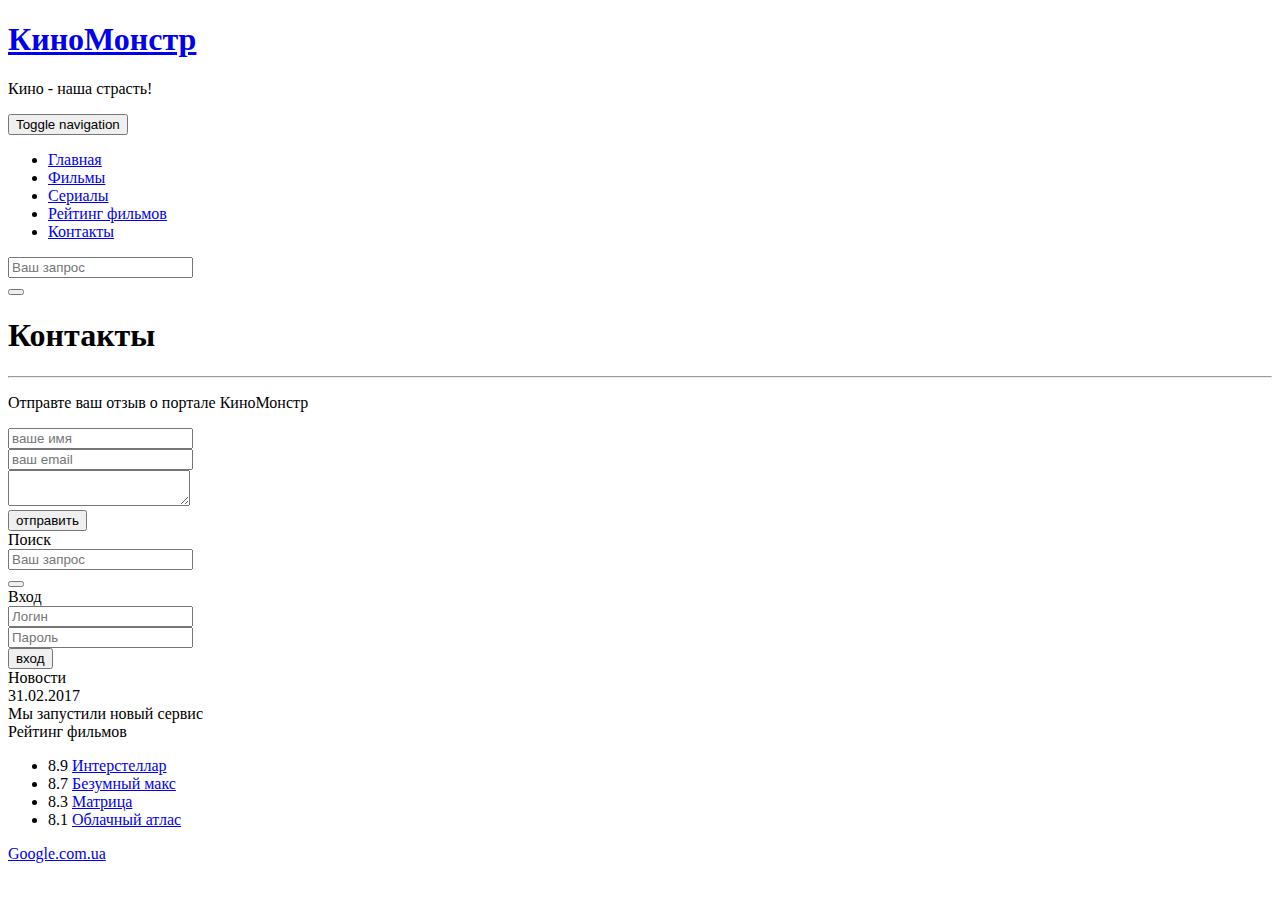
==== contact.html @ 78ebc1b7 "Add files via upload" ====
<!DOCTYPE html>
<html lang="ru">
  <head>
    <meta charset="utf-8">
    <meta http-equiv="X-UA-Compatible" content="IE=edge">
    <meta name="viewport" content="width=device-width, initial-scale=1">
    <!-- The above 3 meta tags *must* come first in the head; any other head content must come *after* these tags -->
    <title>Киномонстр Bootstrape</title>

    <!-- Bootstrap -->
    <link href="assets/css/bootstrap.min.css" rel="stylesheet">

              <!--Main style -->

    <link href="assets/css/style.css" rel="stylesheet">

    <!-- HTML5 shim and Respond.js for IE8 support of HTML5 elements and media queries -->
    <!-- WARNING: Respond.js doesn't work if you view the page via file:// -->
    <!--[if lt IE 9]>
      <script src="https://oss.maxcdn.com/html5shiv/3.7.3/html5shiv.min.js"></script>
      <script src="https://oss.maxcdn.com/respond/1.4.2/respond.min.js"></script>
    <![endif]-->
  </head>
  <body>
  

    <div class="container-fluid">
          <div class='row'>
            
            <nav role='navigation' class="navbar navbar-inverse">
              <div class="container">

                <div class="nav-header header">
                  
                  <div class="container">
                    <div class="row">

                      <div class="col-lg-12">
                        <h1><a href="#">КиноМонстр</a></h1>
                        <p>Кино - наша страсть!</p>
                      </div>
                      
                    </div>
                  </div>


                  <button type="button" data-target='#navbarCollapse' data-toggle='collapse' class="navbar-toggle">
                    
                    <span class="sr-only">Toggle navigation</span>
                    <span class="icon-bar"></span>
                    <span class="icon-bar"></span>
                    <span class="icon-bar"></span>

                  </button>

                </div>
                
                <div id="navbarCollapse" class="collapse navbar-collapse navbar-right">
                  
                  <ul class="nav nav-pills">
                    <li><a href="index.html">Главная</a></li>
                    <li><a href="films.html">Фильмы</a></li>
                    <li><a href="#">Сериалы</a></li>
                    <li><a href="rating.html">Рейтинг фильмов</a></li>
                    <li  class="active"><a href="#">Контакты</a></li>
                  </ul>

                </div>

              </div>
            </nav>

          </div>
    </div>

    <div class="wrapper">
      
      <div class="container">
        
        <div class="row">
          
          <div class="col-lg-9 col-lg-push-3">

                       <form role='search' class="visible-xs">
                          <div class="form-group">
                            <div class="input-group">
                              <input type="search" class='form-control input-lg' placeholder="Ваш запрос">
                                    <div class="input-group-btn">
                                 <button class="btn btn-default btn-lg" type="submit"><i class="glyphicon glyphicon-search"></i></button>
                                </div>
                            </div>
                          </div>
                        </form>

                        <h1>Контакты</h1>
                        <hr>
                        <p>Отправте ваш отзыв о портале КиноМонстр</p>

                          <form>
                            <div class="form-croup">
                              <input type="text" placeholder="ваше имя" class="form-control input-lg">                              
                            </div>                        
                             <div class="form-croup">
                              <input type="text" placeholder="ваш email" class="form-control input-lg">                              
                            </div>

                            <div class="form-croup">
                              <textarea class="form-control"></textarea>                            
                            </div>
                            <button class="btn btn-lg btn-warning pull-right">отправить</button>
                          </form>

                          <div class="margin-8"></div>

                          


          </div>


          <div class="col-lg-3 col-lg-pull-9">
            
            <div class="panel panel-info hidden-xs">              
                      <div class="panel-heading"><div class="sidebar-header">Поиск</div></div>
                      <div class="panel-body">
                        <form role='search'>
                          <div class="form-group">
                            <div class="input-group">              
                              <input type="search" class='form-control input-lg' placeholder="Ваш запрос">
                                    <div class="input-group-btn">
                                 <button class="btn btn-default btn-lg" type="submit"><i class="glyphicon glyphicon-search"></i></button>
                                </div>
                            </div>
                          </div>
                        </form>
                      </div>
                    </div>

                      <div class="panel panel-info">              
                      <div class="panel-heading"><div class="sidebar-header">Вход</div></div>
                      <div class="panel-body">
                          <form role='form'>
                            <div class="form-group">
                              <input type="text" class="form-control input-lg" placeholder="Логин">
                            </div>
                            <div class="form-group">
                              <input type="password" class="form-control input-lg" placeholder="Пароль">
                            </div>
                            <button type="submit" class="btn btn-warning pull-right">вход</button>
                          </form>
                      </div>
                      </div>

                       <div class="panel panel-info">              
                      <div class="panel-heading"><div class="sidebar-header">Новости</div></div>
                      <div class="panel-body">
                        31.02.2017
                        <br>
                        Мы запустили новый сервис
                         
                      </div>
                      </div>

                       <div class="panel panel-info">              
                      <div class="panel-heading"><div class="sidebar-header">Рейтинг фильмов</div></div>
                      <div class="panel-body">
                          <ul class="list-group">
                            <li class="list-group-item list-group-warning">
                              <span class="badge">8.9</span>
                              <a href="show.html">Интерстеллар</a>
                            </li>
                            <li class="list-group-item list-group-warning">
                              <span class="badge">8.7</span>
                              <a href="#">Безумный макс</a>
                            </li>
                            <li class="list-group-item list-group-warning">
                              <span class="badge">8.3</span>
                              <a href="#">Матрица</a>
                            </li>
                            <li class="list-group-item list-group-warning">
                              <span class="badge">8.1</span>
                              <a href="#">Облачный атлас</a>
                            </li>




                          </ul>
                      </div>
                      </div>



          </div>


        </div>

      </div>

      <div class="clear"></div>

    </div>



    <footer>
      
      <div class="container">
        <p class="text-center"><a href="http://google.com.ua">Google.com.ua</a></p>
      </div>

    </footer>


    <!-- jQuery (necessary for Bootstrap's JavaScript plugins) -->
    <script src="https://ajax.googleapis.com/ajax/libs/jquery/1.12.4/jquery.min.js"></script>
    <!-- Include all compiled plugins (below), or include individual files as needed -->
    <script src="assets/js/bootstrap.min.js"></script>
  </body>
</html>
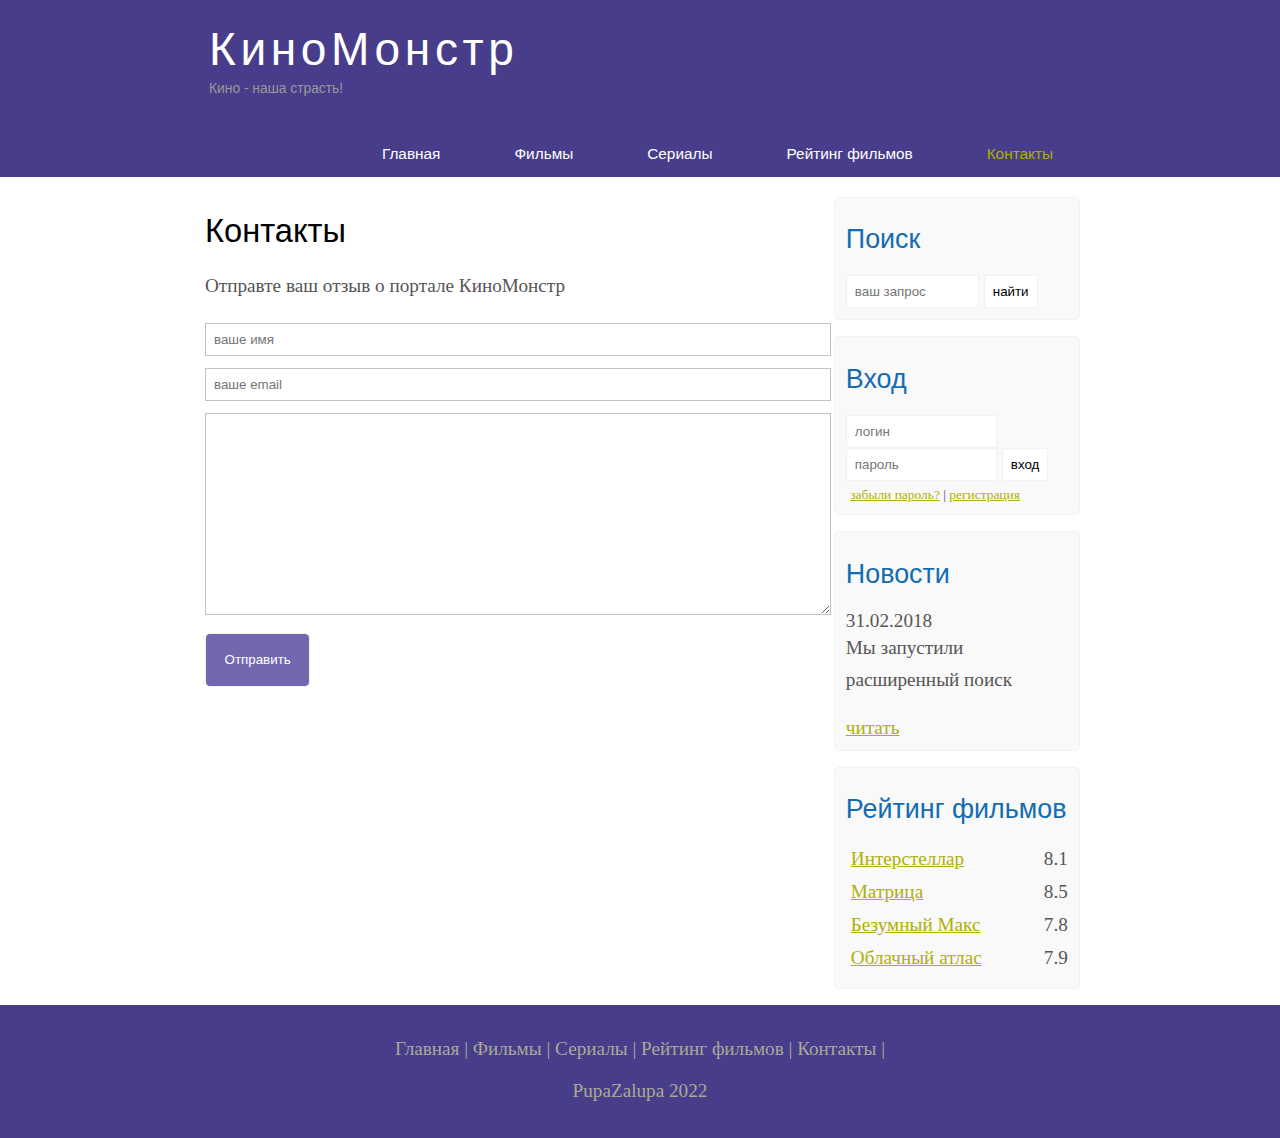
==== commit 84d557e8: "Add files via upload" ====
--- a/contact.html
+++ b/contact.html
@@ -1,221 +1,120 @@
 <!DOCTYPE html>
-<html lang="ru">
-  <head>
-    <meta charset="utf-8">
-    <meta http-equiv="X-UA-Compatible" content="IE=edge">
-    <meta name="viewport" content="width=device-width, initial-scale=1">
-    <!-- The above 3 meta tags *must* come first in the head; any other head content must come *after* these tags -->
-    <title>Киномонстр Bootstrape</title>
+<html lang="en">
+<head>
+	<meta charset="UTF-8">
+	<meta name="viewport" content="width=device-width, initial-scale=1.0">
+	<title>Document</title>
+	<meta name="description" content="Киномонстер - это портал о кино">
+	<meta name="keywords" content="фильмы, фильмы онлайн, hd">
+	<link rel="stylesheet" type="text/css" href="style.css"> 
+</head>
+<body>
+	
+	<div class="main">
 
-    <!-- Bootstrap -->
-    <link href="assets/css/bootstrap.min.css" rel="stylesheet">
+		<div class="header">
+			<div class="logo">
+				<div class="logo_text">
+					<h1><a href="/">КиноМонстр</a></h1>
+					<h2>Кино - наша страсть!</h2>
+					
+				</div>
+				
+			</div>
 
-              <!--Main style -->
+			<div class="menubar">
 
-    <link href="assets/css/style.css" rel="stylesheet">
+				<ul class="menu">
+					<li><a href="index.html">Главная</a></li>
+					<li><a href="films.html">Фильмы</a></li>
+					<li><a href="#">Сериалы</a></li>
+					<li><a href="rating.html">Рейтинг фильмов</a></li>
+					<li class="selected"><a href="#">Контакты</a></li>
+					
+				</ul>
+			</div>
+			
+		</div>
+		
+		<div class="site_content">
+			
+			<div class="sidebar_container">
+				
+				<div class="sidebar">
+					<h2>Поиск</h2>
+					<form method="post" action="#" id="search_form">
+						<input type="search" name="search_field" placeholder="ваш запрос">
+						<input type="submit" class="btn" value="найти">
+					</form>
+				</div>
+				<div class="sidebar">
+					<h2>Вход</h2>
+					<form method="post" action="#" id="login">
+						<input type="text" name="login_field" placeholder="логин">
+						<input type="password" name="password_field" placeholder="пароль">
+						<input type="submit" class='btn' value="вход">
+						<div class="lables_passreg_text">
+							<span><a href="#">забыли пароль?</a></span> | <span><a href="#">регистрация</a></span>
+						</div>
+						
+					</form>
+				</div>
 
-    <!-- HTML5 shim and Respond.js for IE8 support of HTML5 elements and media queries -->
-    <!-- WARNING: Respond.js doesn't work if you view the page via file:// -->
-    <!--[if lt IE 9]>
-      <script src="https://oss.maxcdn.com/html5shiv/3.7.3/html5shiv.min.js"></script>
-      <script src="https://oss.maxcdn.com/respond/1.4.2/respond.min.js"></script>
-    <![endif]-->
-  </head>
-  <body>
-  
+				<div class="sidebar">
+					<h2>Новости</h2>
+					<span>31.02.2018</span>
+					<p>Мы запустили расширенный поиск</p>
+					<a href="#">читать</a>
+				</div>
 
-    <div class="container-fluid">
-          <div class='row'>
-            
-            <nav role='navigation' class="navbar navbar-inverse">
-              <div class="container">
+				<div class="sidebar">
+					<h2>Рейтинг фильмов</h2>
+					<ul>
+						<li><a href="show.html">Интерстеллар</a><span class="raiting_sidebar">8.1</span></li>
+						<li><a href="#">Матрица</a><span class="raiting_sidebar">8.5</span></li>
+						<li><a href="#">Безумный Макс</a><span class="raiting_sidebar">7.8</span></li>
+						<li><a href="#">Облачный атлас</a><span class="raiting_sidebar">7.9</span></li>
+					</ul>
+				</div>
 
-                <div class="nav-header header">
-                  
-                  <div class="container">
-                    <div class="row">
+			</div>
 
-                      <div class="col-lg-12">
-                        <h1><a href="#">КиноМонстр</a></h1>
-                        <p>Кино - наша страсть!</p>
-                      </div>
-                      
-                    </div>
-                  </div>
+			<div class="content">
+				
+				<h1>Контакты</h1>
+
+				<p>Отправте ваш отзыв о портале КиноМонстр</p>
+		
 
 
-                  <button type="button" data-target='#navbarCollapse' data-toggle='collapse' class="navbar-toggle">
-                    
-                    <span class="sr-only">Toggle navigation</span>
-                    <span class="icon-bar"></span>
-                    <span class="icon-bar"></span>
-                    <span class="icon-bar"></span>
+				<div class="send">
+					
+					<form method="post" action="#" id="review">
+						
+						<input type="text" name="review_name" placeholder="ваше имя">
+						<input type="text" name="review_name" placeholder="ваше email">
+						<textarea name='review_text'></textarea>
+						<input type="submit" value="Отправить">
 
-                  </button>
+					</form>
 
-                </div>
-                
-                <div id="navbarCollapse" class="collapse navbar-collapse navbar-right">
-                  
-                  <ul class="nav nav-pills">
-                    <li><a href="index.html">Главная</a></li>
-                    <li><a href="films.html">Фильмы</a></li>
-                    <li><a href="#">Сериалы</a></li>
-                    <li><a href="rating.html">Рейтинг фильмов</a></li>
-                    <li  class="active"><a href="#">Контакты</a></li>
-                  </ul>
+				</div>
 
-                </div>
+			</div>
 
-              </div>
-            </nav>
+		</div>
 
-          </div>
-    </div>
+			<div class="footer">
+				<p>
+					<a href="index.html">Главная</a> | 
+					<a href="films.html">Фильмы</a> | 
+					<a href="#">Сериалы</a> | 
+					<a href="rating.html">Рейтинг фильмов</a> | 
+					<a href="#">Контакты</a> | 
+				</p>
+				<p>PupaZalupa 2022</p>
+			</div>
+	</div>
 
-    <div class="wrapper">
-      
-      <div class="container">
-        
-        <div class="row">
-          
-          <div class="col-lg-9 col-lg-push-3">
-
-                       <form role='search' class="visible-xs">
-                          <div class="form-group">
-                            <div class="input-group">
-                              <input type="search" class='form-control input-lg' placeholder="Ваш запрос">
-                                    <div class="input-group-btn">
-                                 <button class="btn btn-default btn-lg" type="submit"><i class="glyphicon glyphicon-search"></i></button>
-                                </div>
-                            </div>
-                          </div>
-                        </form>
-
-                        <h1>Контакты</h1>
-                        <hr>
-                        <p>Отправте ваш отзыв о портале КиноМонстр</p>
-
-                          <form>
-                            <div class="form-croup">
-                              <input type="text" placeholder="ваше имя" class="form-control input-lg">                              
-                            </div>                        
-                             <div class="form-croup">
-                              <input type="text" placeholder="ваш email" class="form-control input-lg">                              
-                            </div>
-
-                            <div class="form-croup">
-                              <textarea class="form-control"></textarea>                            
-                            </div>
-                            <button class="btn btn-lg btn-warning pull-right">отправить</button>
-                          </form>
-
-                          <div class="margin-8"></div>
-
-                          
-
-
-          </div>
-
-
-          <div class="col-lg-3 col-lg-pull-9">
-            
-            <div class="panel panel-info hidden-xs">              
-                      <div class="panel-heading"><div class="sidebar-header">Поиск</div></div>
-                      <div class="panel-body">
-                        <form role='search'>
-                          <div class="form-group">
-                            <div class="input-group">              
-                              <input type="search" class='form-control input-lg' placeholder="Ваш запрос">
-                                    <div class="input-group-btn">
-                                 <button class="btn btn-default btn-lg" type="submit"><i class="glyphicon glyphicon-search"></i></button>
-                                </div>
-                            </div>
-                          </div>
-                        </form>
-                      </div>
-                    </div>
-
-                      <div class="panel panel-info">              
-                      <div class="panel-heading"><div class="sidebar-header">Вход</div></div>
-                      <div class="panel-body">
-                          <form role='form'>
-                            <div class="form-group">
-                              <input type="text" class="form-control input-lg" placeholder="Логин">
-                            </div>
-                            <div class="form-group">
-                              <input type="password" class="form-control input-lg" placeholder="Пароль">
-                            </div>
-                            <button type="submit" class="btn btn-warning pull-right">вход</button>
-                          </form>
-                      </div>
-                      </div>
-
-                       <div class="panel panel-info">              
-                      <div class="panel-heading"><div class="sidebar-header">Новости</div></div>
-                      <div class="panel-body">
-                        31.02.2017
-                        <br>
-                        Мы запустили новый сервис
-                         
-                      </div>
-                      </div>
-
-                       <div class="panel panel-info">              
-                      <div class="panel-heading"><div class="sidebar-header">Рейтинг фильмов</div></div>
-                      <div class="panel-body">
-                          <ul class="list-group">
-                            <li class="list-group-item list-group-warning">
-                              <span class="badge">8.9</span>
-                              <a href="show.html">Интерстеллар</a>
-                            </li>
-                            <li class="list-group-item list-group-warning">
-                              <span class="badge">8.7</span>
-                              <a href="#">Безумный макс</a>
-                            </li>
-                            <li class="list-group-item list-group-warning">
-                              <span class="badge">8.3</span>
-                              <a href="#">Матрица</a>
-                            </li>
-                            <li class="list-group-item list-group-warning">
-                              <span class="badge">8.1</span>
-                              <a href="#">Облачный атлас</a>
-                            </li>
-
-
-
-
-                          </ul>
-                      </div>
-                      </div>
-
-
-
-          </div>
-
-
-        </div>
-
-      </div>
-
-      <div class="clear"></div>
-
-    </div>
-
-
-
-    <footer>
-      
-      <div class="container">
-        <p class="text-center"><a href="http://google.com.ua">Google.com.ua</a></p>
-      </div>
-
-    </footer>
-
-
-    <!-- jQuery (necessary for Bootstrap's JavaScript plugins) -->
-    <script src="https://ajax.googleapis.com/ajax/libs/jquery/1.12.4/jquery.min.js"></script>
-    <!-- Include all compiled plugins (below), or include individual files as needed -->
-    <script src="assets/js/bootstrap.min.js"></script>
-  </body>
+</body>
 </html>--- a/style.css
+++ b/style.css
@@ -0,0 +1,520 @@
+*{
+	margin: 0;
+	padding: 0;
+}
+
+body {
+	font-size: 1.2em;
+	background-color: #fff;
+	color: #555;
+}
+
+p {
+	padding: 0 0 20px 0;
+	line-height: 1.7em;
+}
+
+input[type='text'], input[type='password'], input[type='search'] {
+	color: #5d5d5d;
+	width: 60%;
+	padding: 8px;
+
+}
+
+input, textarea {
+	outline: none;
+	border: none;
+	border: solid 1px #f2f2f2;
+}
+
+h1, h2 {
+	font: normal 170% 'century gothic', arial;
+	margin: 0 0 15px 0;
+	padding: 15px 0 5px 0;
+	color: #000;
+}
+
+h2 {
+	font-size: 140%;
+}
+
+a, a:hover {
+	outline: none;
+	text-decoration: underline;
+	color: #aeb002;
+}
+
+ul {
+	margin: 2px 0 22px 17px;
+}
+
+ul li {
+	margin: 0 0 6px 0;
+	padding: 0 0 4px 5px;
+	line-height: 1.5em;
+}
+
+.header {
+	background-color: darkslateblue;
+	height: 177px;
+	font-size: 0.8em;
+	margin-left: 0px;
+	margin-right: 0px;
+	min-width: 900px;
+}
+
+.main, .logo, .menubar, .site_content, .footer {
+	margin-left: auto;
+	margin-right: auto;
+
+}
+
+.logo {
+	width: 880px;
+	padding-bottom: 40px;
+
+}
+
+.logo h1, .logo h2 {
+	font: normal 300% 'century gothic', arial, sans-serif;
+	margin: 0 0 0 9px;
+}
+
+.logo_text h1, .logo_text h1 a, .logo_text h1 a:hover {
+	padding: 22px 0 0 0;
+	color: #fff;
+	letter-spacing: 0.1em;
+	text-decoration: none;
+}
+
+.logo_text h2 {
+	font-size: 0.9em;
+	padding: 4px 0 0 0;
+	color: #999;
+
+}
+
+.menubar {
+	width: 900px;
+	height: 46px;
+
+}
+
+ul.menu {
+	float: right;
+
+}
+
+ul.menu li {
+	float: left;
+	padding: 0 0 0 9px;
+	list-style: none;
+	margin: 1px 2px 0 0;
+}
+ul.menu li a {
+	font: normal 100% 'trebuchet ms', sans-serif;
+	display: block;
+	height: 20px;
+	padding: 6px 35px 5px 28px;
+	color: #fff;
+	text-decoration: none;
+}
+
+ul.menu li.selected a {
+	color: #aeb002;
+}
+
+ul.menu li a:hover {
+	color: #e4ec04;
+}
+
+hr {
+	border: solid 1px #f3f3f3;
+}
+
+.site_content {
+	width: 880px;
+	overflow: hidden;
+	margin: 20px auto 0 auto;
+	background-color: white;
+}
+
+.sidebar_container {
+	float: right;
+	width: 224px;
+}
+
+.sidebar {
+	float: right;
+	width: 222px;
+	padding: 5%;
+	margin: 0 0 16px 0;
+	border: solid 1px #f2f2f2;
+	border-radius: 5px;
+	background-color: #f9f9f9;
+}
+
+.btn {
+	padding: 8px;
+	background-color: white;
+	cursor: pointer;
+}
+
+.sidebar h2 {
+	color: #136cb2;
+}
+
+.lables_passreg_text {
+	font-size: 0.7em;
+	margin-top: 3%;
+	margin-left: 2%;
+}
+
+.sidebar ul {
+	margin: 0;
+
+}
+
+.sidebar ul li {
+	list-style-type: none;
+	margin: 0 0 0 0;
+
+}
+
+.sidebar .raiting_sidebar {
+	float: right;
+}
+
+.content {
+	text-align: left;
+	width: 620px;
+	padding: 0 0 0 5px;
+	float: left;
+}
+
+.content a {
+	text-decoration: none;
+}
+
+.films_block {
+	margin-bottom: 5%;
+}
+
+.films_block img {
+	border-radius: 5px;
+	border: solid 5px #dad7d5;
+	/* width: 22%; */
+	height: 200px;
+}
+
+.posts .posts_content {
+	font-size: 0.8em;
+}
+
+.info_film_page {
+	margin-top: 2%;
+	margin-bottom: 4%;
+}
+
+.info_film_page .label {
+	font-size: 1.2em;
+
+}
+
+.info_film_page .value {
+	font-size: 1em;
+	color: #49945a;
+	margin-right: 3%;
+}
+
+.description_film {
+	margin-bottom: 15%;
+}
+
+.description_film img {
+	float: left;
+	height: 150px;
+	margin-right: 2%;
+	border-radius: 5px;
+	border: solid 5px #dad7d5;
+
+}
+
+.reviews {
+	margin-bottom: 4%;
+	font-size: 0.9em;
+}
+
+.reviews .review_name {
+	background-color: #7268ad;
+	color: white;
+	padding: 1%;
+	border-top-right-radius: 5px;
+	border-top-left-radius: 5px;
+}
+
+.reviews .review_text {
+	padding-top: 2%;
+	padding-bottom: 2%;
+	padding-left: 2%;
+
+}
+
+.send {
+	margin-bottom: 4%;
+}
+
+.send input[type='text'], textarea {
+	border: solid 1px #c3c3c3;
+	margin-bottom: 2%;
+} 
+
+.send input[type='text'] {
+	width: 98%;
+}
+
+.send textarea {
+	width: 624px;
+	height: 200px;
+}
+
+.send input[type='submit'] {
+	background-color: #7268ad;
+	padding: 3%;
+	color: white;
+	border-radius: 5px;
+}
+
+.info_film {
+	margin-bottom: 5%;
+	background-color: #f9f9f9;
+	padding: 5%;
+	height: 270px;
+}
+
+.info_film img {
+	float: left;
+	margin-right: 2%;
+	border-radius: 5px;
+	border: solid 5px #dad7d5;
+	width: 25%;
+}
+
+.button {
+	background-color: #7268ad;
+	padding: 2%;
+	color: white;
+	border-radius: 5px;
+	float: right;
+	margin-top: 5%;
+	clear: both;
+	font-size: 0.8em;
+}
+
+.button a {
+	color: white;
+}
+
+table {
+	width: 100%;
+	border: solid 1px #f4f4f4;
+}
+
+td {
+	padding: 2%;
+	border: solid 1px #f4f4f4;
+}
+
+td img {
+	width: 60px;
+	vertical-align: middle;
+}
+
+.center {
+	text-align: center;
+}
+
+.rating {
+	font-weight: bold;
+
+}
+
+.footer {
+	width: 100%;
+	height: 100px;
+	padding: 28px 0 5px 0;
+	text-align: center;
+	background-color: darkslateblue;
+	color: #a8aa94;
+	margin-left: 0px;
+	margin-right: 0px;
+	min-width: 900px;
+}
+
+.footer a {
+	color: #a8aa94;
+	text-decoration: none;
+
+}
+
+.footer a:hover {
+	color: #fff;
+	text-decoration: none;
+}
+
+.footer p {
+	padding: 0 0 10px 0;
+
+}
+
+/* CSS Mobile */
+
+@media only screen
+and (min-device-width: 320px)
+and (max-device-width: 568px) {
+	.header {
+		background-color: #257965;
+		min-width: 100%;
+		height: 20%;
+		text-align: center;
+	}
+
+	.logo {
+		width: 100%;
+	}
+
+	.site_content {
+		width: 100%;
+	}
+
+	.menubar {
+		width: 100%;
+		height: 100%;
+	}
+
+	.content {
+		width: 100%;
+		text-align: center;
+	}
+
+	.site_content {
+		width: 100%;
+		text-align: center;
+	}
+
+	.sidebar_container {
+		display: none;
+	}
+
+	ul.menu {
+		float: none;
+	}
+
+	ul.menu li {
+		margin: 0;
+		padding: 0;
+		float: none;
+	}
+
+	.logo h1 {
+		font: normal 235% 'century gothic', arial, sans-serif;
+	}
+
+	.logo h2 {
+		font: normal 100% 'century gothic', arial, sans-serif;
+		color: white;
+	}
+
+	.content h1, h2 {
+		font: normal 110% 'century gothic', arial;
+	}
+
+	.films_block img {
+		width: 43%;
+	}
+
+	.posts_content p {
+		line-height: 1.5em;
+		padding: 3%;
+		text-align: left;
+	}
+
+	.posts {
+		font-size: 120%;
+	}
+
+	.footer {
+		background-color: #257965;
+		min-width: 100%;
+		height: 20%;
+		text-align: center;
+	}
+
+	/* Films page*/
+
+	.info_film {
+		float: none;
+		height: 100%;
+	}
+
+	.info_film img {
+		width: 90%;
+		margin-bottom: 5%;
+	}
+
+	.button {
+		float: none;
+	}
+
+	/* rating page*/
+	table {
+		display: block;
+	}
+
+	th {
+		font-size: 75%;
+	}
+
+	td {
+		padding: 0;
+		margin: 0;
+		font-size: 95%;
+		text-align: left;
+	}
+
+	/* Show page */
+	iframe {
+		width: 88%;
+		height: 100%;
+	}
+
+	.description_film {
+		width: 90%;
+		text-align: left;
+		margin-left: 2%;
+	}
+
+	.description_film img {
+		float: none;
+		width: 73%;
+		height: auto;
+		display: block;
+		padding: 0;
+		margin: 0;
+		margin-left: 11%;
+		margin-bottom: 7%;
+	}
+
+	.reviews {
+		text-align: left;
+		width: 96%;
+	}
+
+	.send input[type='text'] {
+		width: 80%;
+	}
+
+	.send textarea {
+		width: 85%;
+	}
+}